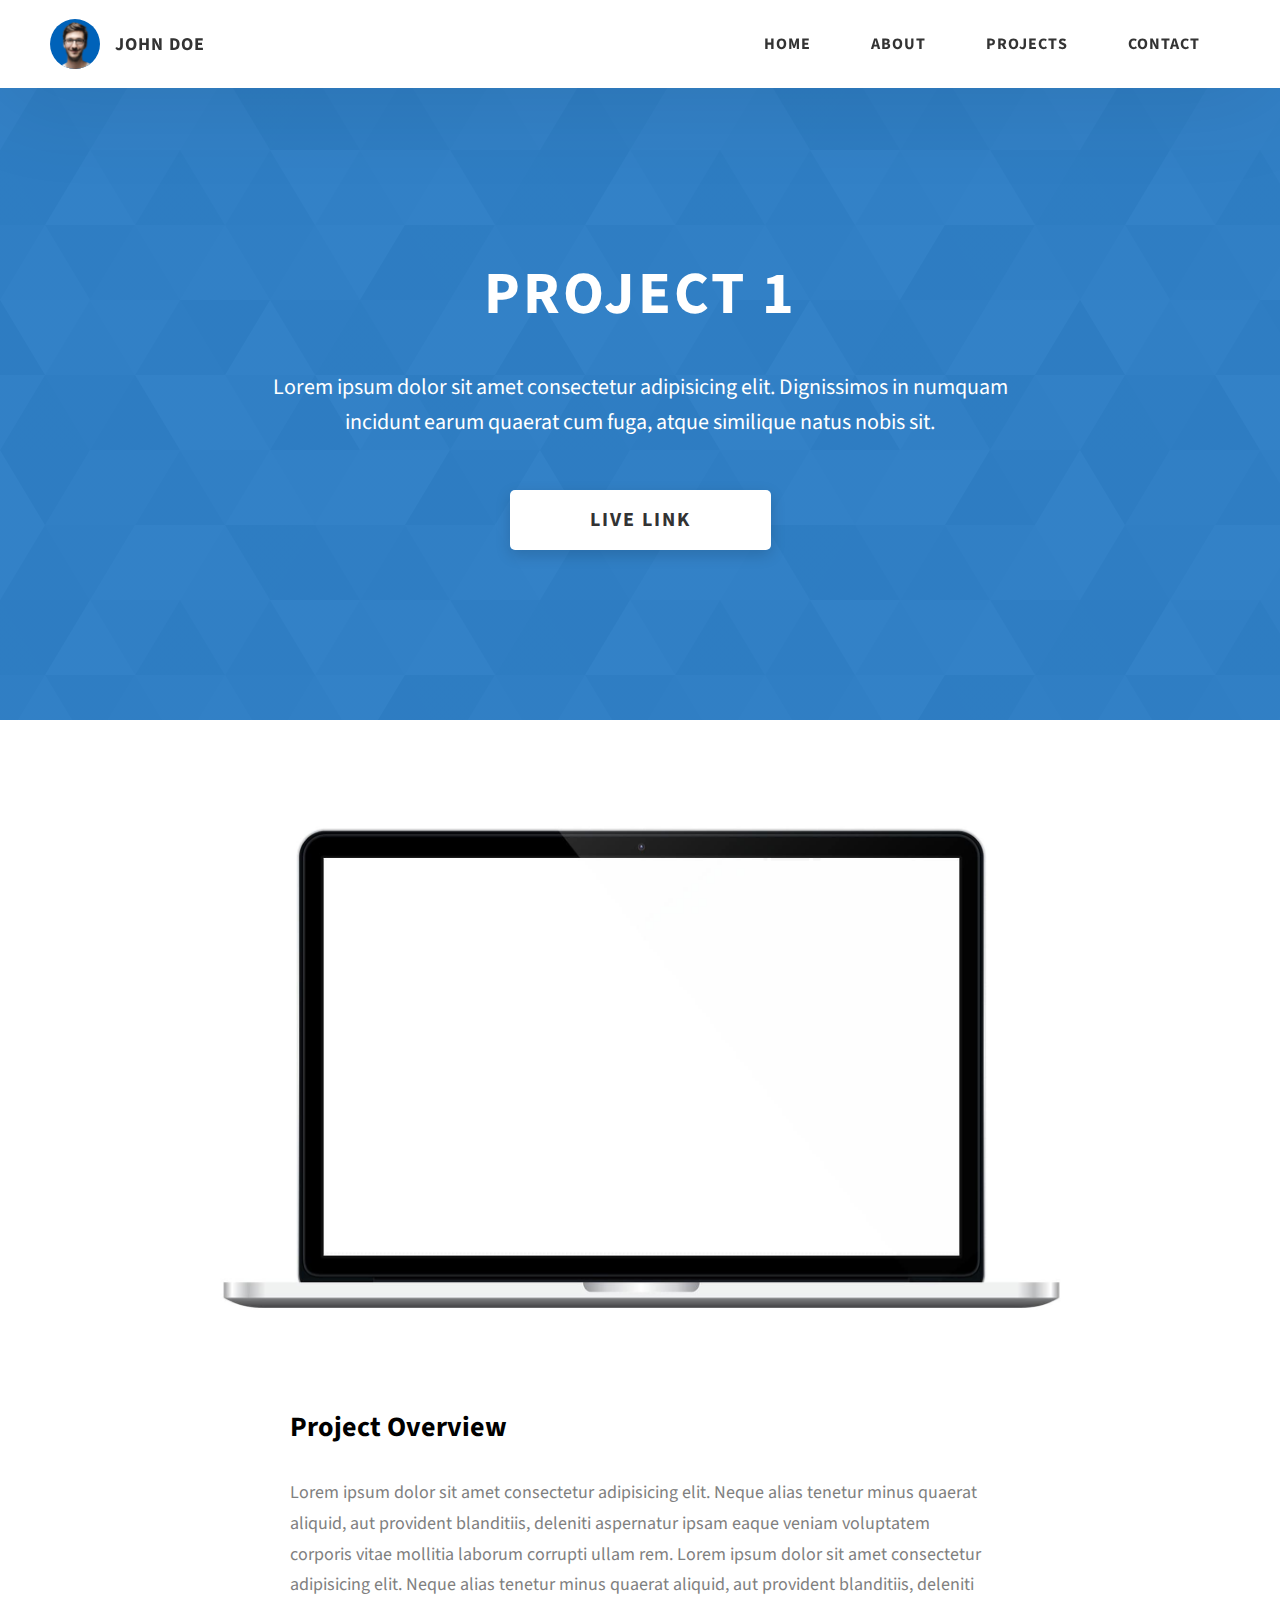
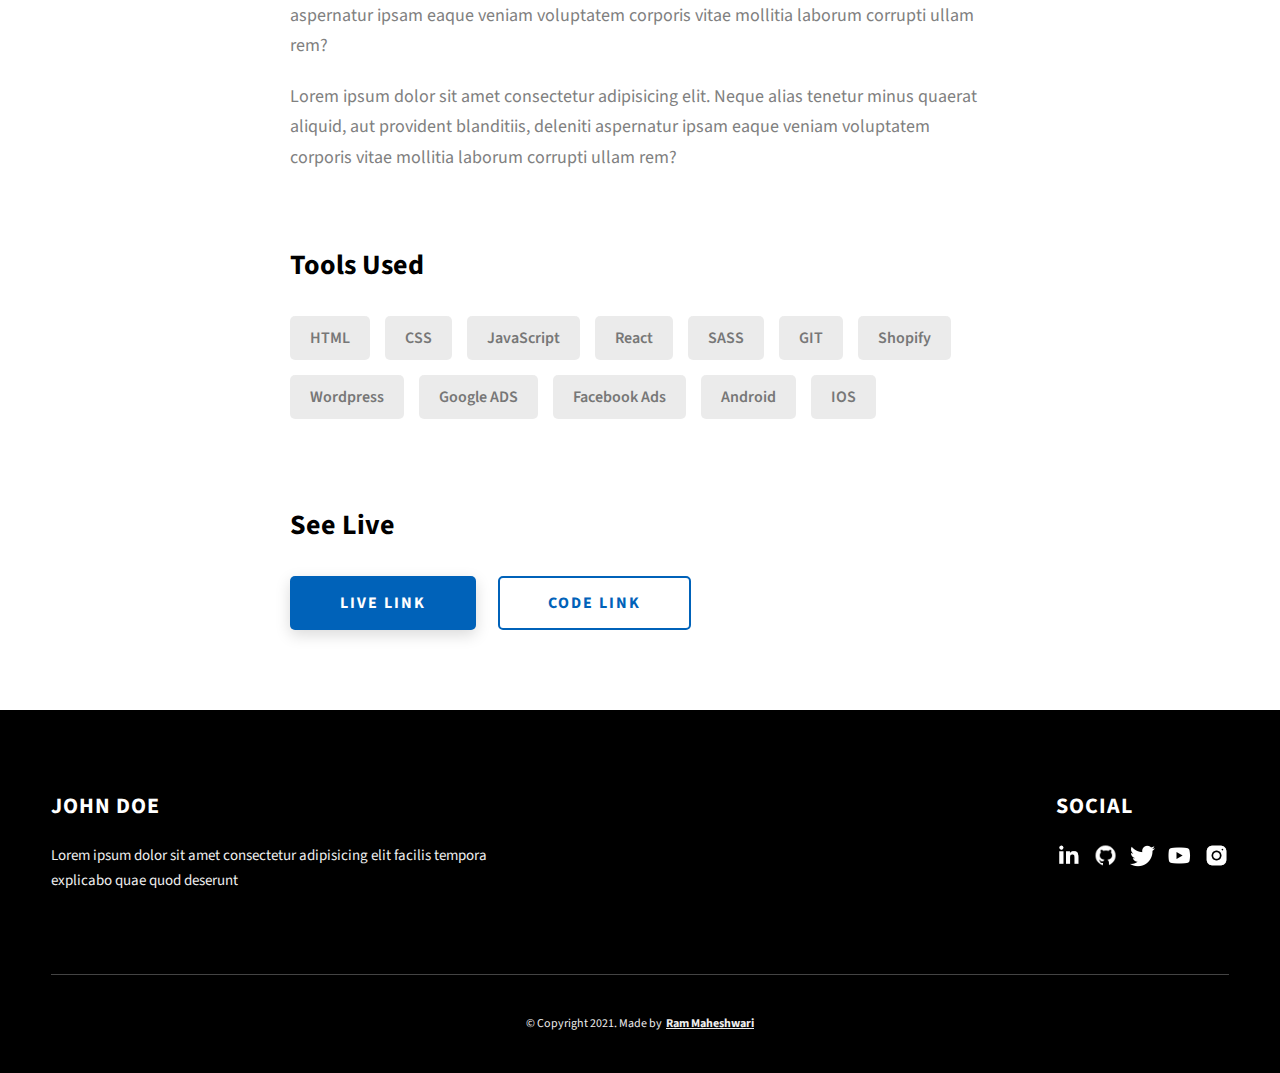
==== project-1.html @ 20dfd4c6 "initial" ====
<!DOCTYPE html>
<html lang="en">
  <head>
    <meta charset="UTF-8" />
    <meta name="viewport" content="width=device-width, initial-scale=1.0" />
    <meta http-equiv="X-UA-Compatible" content="ie=edge" />
    <title>Case Study of Project 1</title>
    <meta name="description" content="Case study page of Project" />

    <link rel="stylesheet" href="css/style.css" />

    <link rel="preconnect" href="https://fonts.googleapis.com" />
    <link rel="preconnect" href="https://fonts.gstatic.com" crossorigin />
    <link
      href="https://fonts.googleapis.com/css2?family=Source+Sans+Pro:wght@400;600;700;900&display=swap"
      rel="stylesheet"
    />
  </head>
  <body>
    <header class="header">
      <div class="header__content">
        <div class="header__logo-container">
          <div class="header__logo-img-cont">
            <img
              src="./assets/png/john-doe.png"
              alt="Ram Maheshwari Logo Image"
              class="header__logo-img"
            />
          </div>
          <span class="header__logo-sub">John Doe</span>
        </div>
        <div class="header__main">
          <ul class="header__links">
            <li class="header__link-wrapper">
              <a href="./index.html" class="header__link"> Home </a>
            </li>
            <li class="header__link-wrapper">
              <a href="./index.html#about" class="header__link">About </a>
            </li>
            <li class="header__link-wrapper">
              <a href="./index.html#projects" class="header__link">
                Projects
              </a>
            </li>
            <li class="header__link-wrapper">
              <a href="./index.html#contact" class="header__link"> Contact </a>
            </li>
          </ul>
          <div class="header__main-ham-menu-cont">
            <img
              src="./assets/svg/ham-menu.svg"
              alt="hamburger menu"
              class="header__main-ham-menu"
            />
            <img
              src="./assets/svg/ham-menu-close.svg"
              alt="hamburger menu close"
              class="header__main-ham-menu-close d-none"
            />
          </div>
        </div>
      </div>
      <div class="header__sm-menu">
        <div class="header__sm-menu-content">
          <ul class="header__sm-menu-links">
            <li class="header__sm-menu-link">
              <a href="./index.html"> Home </a>
            </li>

            <li class="header__sm-menu-link">
              <a href="./index.html#about"> About </a>
            </li>

            <li class="header__sm-menu-link">
              <a href="./index.html#projects"> Projects </a>
            </li>

            <li class="header__sm-menu-link">
              <a href="./index.html#contact"> Contact </a>
            </li>
          </ul>
        </div>
      </div>
    </header>
    <section class="project-cs-hero">
      <div class="project-cs-hero__content">
        <h1 class="heading-primary">Project 1</h1>
        <div class="project-cs-hero__info">
          <p class="text-primary">
            Lorem ipsum dolor sit amet consectetur adipisicing elit. Dignissimos
            in numquam incidunt earum quaerat cum fuga, atque similique natus
            nobis sit.
          </p>
        </div>
        <div class="project-cs-hero__cta">
          <a href="#" class="btn btn--bg" target="_blank">Live Link</a>
        </div>
      </div>
    </section>
    <section class="project-details">
      <div class="main-container">
        <div class="project-details__content">
          <div class="project-details__showcase-img-cont">
            <img
              src="./assets/jpeg/project-mockup-example.jpeg"
              alt="Project Image"
              class="project-details__showcase-img"
            />
          </div>
          <div class="project-details__content-main">
            <div class="project-details__desc">
              <h3 class="project-details__content-title">Project Overview</h3>
              <p class="project-details__desc-para">
                Lorem ipsum dolor sit amet consectetur adipisicing elit. Neque
                alias tenetur minus quaerat aliquid, aut provident blanditiis,
                deleniti aspernatur ipsam eaque veniam voluptatem corporis vitae
                mollitia laborum corrupti ullam rem. Lorem ipsum dolor sit amet
                consectetur adipisicing elit. Neque alias tenetur minus quaerat
                aliquid, aut provident blanditiis, deleniti aspernatur ipsam
                eaque veniam voluptatem corporis vitae mollitia laborum corrupti
                ullam rem?
              </p>
              <p class="project-details__desc-para">
                Lorem ipsum dolor sit amet consectetur adipisicing elit. Neque
                alias tenetur minus quaerat aliquid, aut provident blanditiis,
                deleniti aspernatur ipsam eaque veniam voluptatem corporis vitae
                mollitia laborum corrupti ullam rem?
              </p>
            </div>
            <div class="project-details__tools-used">
              <h3 class="project-details__content-title">Tools Used</h3>
              <div class="skills">
                <div class="skills__skill">HTML</div>
                <div class="skills__skill">CSS</div>
                <div class="skills__skill">JavaScript</div>
                <div class="skills__skill">React</div>
                <div class="skills__skill">SASS</div>
                <div class="skills__skill">GIT</div>
                <div class="skills__skill">Shopify</div>
                <div class="skills__skill">Wordpress</div>
                <div class="skills__skill">Google ADS</div>
                <div class="skills__skill">Facebook Ads</div>
                <div class="skills__skill">Android</div>
                <div class="skills__skill">IOS</div>
              </div>
            </div>
            <div class="project-details__links">
              <h3 class="project-details__content-title">See Live</h3>
              <a
                href="#"
                class="btn btn--med btn--theme project-details__links-btn"
                target="_blank"
                >Live Link</a
              >
              <a
                href="#"
                class="btn btn--med btn--theme-inv project-details__links-btn"
                target="_blank"
                >Code Link</a
              >
            </div>
          </div>
        </div>
      </div>
    </section>
    <footer class="main-footer">
      <div class="main-container">
        <div class="main-footer__upper">
          <div class="main-footer__row main-footer__row-1">
            <h2 class="heading heading-sm main-footer__heading-sm">
              <span>Social</span>
            </h2>
            <div class="main-footer__social-cont">
              <a target="_blank" rel="noreferrer" href="#">
                <img
                  class="main-footer__icon"
                  src="./assets/png/linkedin-ico.png"
                  alt="icon"
                />
              </a>
              <a target="_blank" rel="noreferrer" href="#">
                <img
                  class="main-footer__icon"
                  src="./assets/png/github-ico.png"
                  alt="icon"
                />
              </a>
              <a target="_blank" rel="noreferrer" href="#">
                <img
                  class="main-footer__icon"
                  src="./assets/png/twitter-ico.png"
                  alt="icon"
                />
              </a>
              <a target="_blank" rel="noreferrer" href="#">
                <img
                  class="main-footer__icon"
                  src="./assets/png/yt-ico.png"
                  alt="icon"
                />
              </a>
              <a target="_blank" rel="noreferrer" href="#">
                <img
                  class="main-footer__icon main-footer__icon--mr-none"
                  src="./assets/png/insta-ico.png"
                  alt="icon"
                />
              </a>
            </div>
          </div>
          <div class="main-footer__row main-footer__row-2">
            <h4 class="heading heading-sm text-lt">John Doe</h4>
            <p class="main-footer__short-desc">
              Lorem ipsum dolor sit amet consectetur adipisicing elit facilis
              tempora explicabo quae quod deserunt
            </p>
          </div>
        </div>

        <div class="main-footer__lower">
          &copy; Copyright 2021. Made by
          <a rel="noreferrer" target="_blank" href="https://rammaheshwari.com"
            >Ram Maheshwari</a
          >
        </div>
      </div>
    </footer>
    <script src="./index.js"></script>
  </body>
</html>
---- css/style.css ----
/*
0 - 600px:      Phone
600 - 900px:    Tablet portrait
900 - 1200px:   Tablet landscape
[1200 - 1800] is where our normal styles apply
1800px + :      Big desktop
$breakpoint arguement choices:
- phone
- tab-port
- tab-land
- big-desktop

Inside media queries 1em is always 16px i.e 1em = 16px at every screen size only inside media queries
*/
*,
*::after,
*::before {
  margin: 0;
  padding: 0;
  box-sizing: inherit;
  font-family: inherit; }

html {
  font-size: 62.5%;
  scroll-behavior: smooth; }
  @media only screen and (max-width: 75em) {
    html {
      font-size: 59%; } }
  @media only screen and (max-width: 56.25em) {
    html {
      font-size: 56%; } }
  @media only screen and (min-width: 112.5em) {
    html {
      font-size: 65%; } }

body {
  box-sizing: border-box;
  position: relative;
  line-height: 1.5;
  font-family: sans-serif;
  overflow-x: hidden;
  overflow-y: scroll;
  font-family: 'Source Sans Pro', sans-serif; }

a {
  text-decoration: none;
  color: inherit; }

li {
  list-style: none; }

input:focus,
button:focus,
a:focus,
textarea:focus {
  outline: none; }

button {
  border: none;
  cursor: pointer; }

textarea {
  resize: none; }

.heading-primary {
  font-size: 6rem;
  text-transform: uppercase;
  letter-spacing: 3px;
  text-align: center; }
  @media only screen and (max-width: 37.5em) {
    .heading-primary {
      font-size: 4.5rem; } }

.heading-sec__mb-bg {
  margin-bottom: 11rem; }
  @media only screen and (max-width: 56.25em) {
    .heading-sec__mb-bg {
      margin-bottom: 8rem; } }

.heading-sec__mb-med {
  margin-bottom: 9rem; }
  @media only screen and (max-width: 56.25em) {
    .heading-sec__mb-med {
      margin-bottom: 8rem; } }

.heading-sec__main {
  display: block;
  font-size: 4rem;
  text-transform: uppercase;
  letter-spacing: 1px;
  letter-spacing: 3px;
  text-align: center;
  margin-bottom: 3.5rem;
  position: relative; }
  .heading-sec__main--lt {
    color: #fff; }
    .heading-sec__main--lt::after {
      content: '';
      background: #fff !important; }
  .heading-sec__main::after {
    content: '';
    position: absolute;
    top: calc(100% + 1.5rem);
    height: 5px;
    width: 3rem;
    background: #0062b9;
    left: 50%;
    transform: translateX(-50%);
    border-radius: 5px; }
    @media only screen and (max-width: 37.5em) {
      .heading-sec__main::after {
        top: calc(100% + 1.2rem); } }

.heading-sec__sub {
  display: block;
  text-align: center;
  color: #777;
  font-size: 2rem;
  font-weight: 500;
  max-width: 80rem;
  margin: auto;
  line-height: 1.6; }
  @media only screen and (max-width: 37.5em) {
    .heading-sec__sub {
      font-size: 1.8rem; } }
  .heading-sec__sub--lt {
    color: #eee; }

.heading-sm {
  font-size: 2.2rem;
  text-transform: uppercase;
  letter-spacing: 1px; }

.main-container {
  max-width: 120rem;
  margin: auto;
  width: 92%; }

.btn {
  background: #fff;
  color: #333;
  text-transform: uppercase;
  letter-spacing: 2px;
  display: inline-block;
  font-weight: 700;
  border-radius: 5px;
  box-shadow: 0 5px 15px 0 rgba(0, 0, 0, 0.15);
  transition: transform .3s; }
  .btn:hover {
    transform: translateY(-3px); }
  .btn--bg {
    padding: 1.5rem 8rem;
    font-size: 2rem; }
  .btn--med {
    padding: 1.5rem 5rem;
    font-size: 1.6rem; }
  .btn--theme {
    background: #0062b9;
    color: #fff; }
  .btn--theme-inv {
    color: #0062b9;
    background: #fff;
    border: 2px solid #0062b9;
    box-shadow: none;
    padding: calc(1.5rem - 2px) calc(5rem - 2px); }

.sec-pad {
  padding: 12rem 0; }
  @media only screen and (max-width: 56.25em) {
    .sec-pad {
      padding: 8rem 0; } }

.text-primary {
  color: #fff;
  font-size: 2.2rem;
  text-align: center;
  width: 100%;
  line-height: 1.6; }
  @media only screen and (max-width: 37.5em) {
    .text-primary {
      font-size: 2rem; } }

.d-none {
  display: none; }

.home-hero {
  color: #fff;
  background: linear-gradient(to right, rgba(0, 98, 185, 0.8), rgba(0, 98, 185, 0.8)), url(../../assets/svg/common-bg.svg);
  background-position: center;
  height: 100vh;
  min-height: 80rem;
  max-height: 120rem;
  position: relative; }
  @media only screen and (max-width: 37.5em) {
    .home-hero {
      height: unset;
      min-height: unset; } }
  .home-hero__socials {
    position: absolute;
    top: 50%;
    border: 2px solid #eee;
    border-left: 2px solid #eee;
    transform: translateY(-50%); }
    @media only screen and (max-width: 56.25em) {
      .home-hero__socials {
        display: none; } }
  .home-hero__mouse-scroll-cont {
    position: absolute;
    bottom: 3%;
    left: 50%;
    transform: translateX(-50%); }
    @media only screen and (max-width: 37.5em) {
      .home-hero__mouse-scroll-cont {
        display: none; } }
  .home-hero__social {
    width: 5rem; }
  .home-hero__social-icon-link {
    width: 100%;
    display: block;
    padding: 1.2rem;
    border-bottom: 2px solid #eee;
    transition: background .3s; }
    .home-hero__social-icon-link:hover {
      background: rgba(255, 255, 255, 0.1); }
    .home-hero__social-icon-link--bd-none {
      border-bottom: 0; }
  .home-hero__social-icon {
    width: 100%; }
  .home-hero__content {
    position: absolute;
    top: 50%;
    left: 50%;
    transform: translate(-50%, -50%);
    max-width: 90rem;
    width: 92%; }
    @media only screen and (max-width: 37.5em) {
      .home-hero__content {
        padding: 19rem 0 13rem 0;
        margin: auto;
        position: static;
        transform: translate(0, 0); } }
  .home-hero__info {
    margin: 3rem auto 0 auto;
    max-width: 80rem; }
  .home-hero__cta {
    margin-top: 5rem;
    text-align: center; }

.about {
  background: #fafafa; }
  .about__content {
    display: grid;
    grid-template-columns: 1fr 1fr;
    grid-gap: 10rem; }
    @media only screen and (max-width: 56.25em) {
      .about__content {
        grid-template-columns: 1fr;
        grid-gap: 8rem; } }
    .about__content-title {
      font-weight: 700;
      font-size: 2.8rem;
      margin-bottom: 3rem; }
      @media only screen and (max-width: 37.5em) {
        .about__content-title {
          font-size: 2.4rem; } }
    .about__content-details-para {
      font-size: 1.8rem;
      color: grey;
      max-width: 60rem;
      line-height: 1.7;
      margin-bottom: 1rem; }
      .about__content-details-para--hl {
        font-weight: 700;
        margin: 0 3px; }
      .about__content-details-para:last-child {
        margin-bottom: 4rem; }

.projects__row {
  display: grid;
  grid-template-columns: 1.5fr 1fr;
  grid-gap: 5rem;
  margin-bottom: 11rem; }
  @media only screen and (max-width: 56.25em) {
    .projects__row {
      grid-template-columns: 1fr;
      grid-gap: 2rem;
      margin-bottom: 8rem; } }
  @media only screen and (max-width: 56.25em) {
    .projects__row {
      text-align: center; } }
  .projects__row:last-child {
    margin-bottom: 0; }
  .projects__row-img-cont {
    overflow: hidden; }
  .projects__row-img {
    width: 100%;
    display: block;
    object-fit: cover; }
  .projects__row-content {
    padding: 2rem 0;
    display: flex;
    justify-content: center;
    flex-direction: column;
    align-items: flex-start; }
    @media only screen and (max-width: 56.25em) {
      .projects__row-content {
        align-items: center; } }
    .projects__row-content-title {
      font-weight: 700;
      font-size: 2.8rem;
      margin-bottom: 2rem; }
      @media only screen and (max-width: 37.5em) {
        .projects__row-content-title {
          font-size: 2.4rem; } }
    .projects__row-content-desc {
      font-size: 1.8rem;
      color: grey;
      max-width: 60rem;
      line-height: 1.7;
      margin-bottom: 3rem; }
      @media only screen and (max-width: 37.5em) {
        .projects__row-content-desc {
          font-size: 1.7rem; } }

.contact {
  background: linear-gradient(to right, rgba(0, 98, 185, 0.8), rgba(0, 98, 185, 0.8)), url(../../assets/svg/common-bg.svg);
  background-size: cover;
  background-position: center; }
  .contact__form-container {
    box-shadow: 0 0 10px rgba(0, 0, 0, 0.1);
    background: white;
    padding: 4rem;
    margin-top: 6rem;
    max-width: 80rem;
    text-align: right;
    width: 95%;
    border-radius: 5px;
    margin: 5rem auto 0 auto; }
    @media only screen and (max-width: 37.5em) {
      .contact__form-container {
        padding: 3rem; } }
  .contact__form-field {
    margin-bottom: 4rem; }
    @media only screen and (max-width: 37.5em) {
      .contact__form-field {
        margin-bottom: 3rem; } }
  .contact__form-label {
    color: #666;
    font-size: 1.4rem;
    letter-spacing: 1px;
    font-weight: 700;
    margin-bottom: 1rem;
    display: block;
    text-align: left; }
  .contact__form-input {
    color: #333;
    padding: 2rem;
    width: 100%;
    border: 1px solid #ebebeb;
    font-size: 1.6rem;
    letter-spacing: 0px;
    background: #f0f0f0;
    border-radius: 5px;
    font-weight: 600;
    /* Code for Modern Browsers */
    /* Code for WebKit, Blink, Edge */
    /* Code for Internet Explorer 10-11 */
    /* Code for Microsoft Edge */
    /* Code for Mozilla Firefox 4 to 18 */
    /* Code for Mozilla Firefox 19+ */ }
    .contact__form-input::placeholder {
      color: #999;
      font-weight: 600;
      font-size: 1.6rem; }
    .contact__form-input::-webkit-input-placeholder {
      color: #999;
      font-weight: 600;
      font-size: 1.6rem; }
    .contact__form-input:-ms-input-placeholder {
      color: #999;
      font-weight: 600;
      font-size: 1.6rem; }
    .contact__form-input::-ms-input-placeholder {
      color: #999;
      font-weight: 600;
      font-size: 1.6rem; }
    .contact__form-input:-moz-placeholder {
      opacity: 1;
      color: #999;
      font-weight: 600;
      font-size: 1.6rem; }
    .contact__form-input::-moz-placeholder {
      opacity: 1;
      color: #999;
      font-weight: 600;
      font-size: 1.6rem; }
  .contact__btn {
    width: 30%;
    padding: 2rem 4rem;
    font-size: 1.6rem; }
    @media only screen and (max-width: 37.5em) {
      .contact__btn {
        width: 100%; } }

.project-cs-hero {
  color: #fff;
  background: linear-gradient(to right, rgba(0, 98, 185, 0.8), rgba(0, 98, 185, 0.8)), url(../../assets/svg/common-bg.svg);
  background-size: cover;
  background-position: center;
  position: relative; }
  @media only screen and (max-width: 37.5em) {
    .project-cs-hero {
      height: unset;
      min-height: unset; } }
  .project-cs-hero__content {
    padding: 25rem 0 17rem 0;
    max-width: 90rem;
    width: 92%;
    margin: auto; }
    @media only screen and (max-width: 37.5em) {
      .project-cs-hero__content {
        padding: 19rem 0 13rem 0;
        margin: auto;
        position: static;
        transform: translate(0, 0); } }
  .project-cs-hero__info {
    margin: 3rem auto 0 auto;
    max-width: 80rem; }
  .project-cs-hero__cta {
    margin-top: 5rem;
    text-align: center; }

.project-details__content {
  padding: 8rem 0;
  max-width: 90rem;
  margin: auto; }
  .project-details__content-title {
    font-weight: 700;
    font-size: 2.8rem;
    margin-bottom: 3rem; }
    @media only screen and (max-width: 37.5em) {
      .project-details__content-title {
        font-size: 2.4rem; } }

.project-details__showcase-img-cont {
  width: 100%;
  margin-bottom: 6rem; }

.project-details__showcase-img {
  width: 100%; }

.project-details__content-main {
  width: 100%;
  max-width: 70rem;
  margin: auto; }

.project-details__desc {
  margin: 0 0 7rem 0; }
  .project-details__desc-para {
    font-size: 1.8rem;
    line-height: 1.7;
    color: grey;
    margin-bottom: 2rem; }

.project-details__tools-used {
  margin: 0 0 7rem 0; }
  .project-details__tools-used-list {
    display: flex;
    flex-wrap: wrap; }
  .project-details__tools-used-item {
    padding: 1rem 2rem;
    margin-bottom: 1.5rem;
    margin-right: 1.5rem;
    font-size: 1.6rem;
    background: rgba(153, 153, 153, 0.2);
    border-radius: 5px;
    font-weight: 600;
    color: #777; }

.project-details__links {
  margin: 0 0; }
  .project-details__links-btn {
    margin-right: 2rem; }
    @media only screen and (max-width: 37.5em) {
      .project-details__links-btn {
        margin-right: 0;
        width: 70%;
        margin-bottom: 2rem;
        text-align: center; } }
    .project-details__links-btn:last-child {
      margin: 0; }
      @media only screen and (max-width: 37.5em) {
        .project-details__links-btn:last-child {
          margin: 0; } }

.header {
  position: fixed;
  width: 100%;
  z-index: 1000;
  background: #000;
  background: #fff;
  box-shadow: 0 10px 100px rgba(0, 0, 0, 0.1); }
  .header__content {
    display: flex;
    align-items: center;
    justify-content: space-between;
    padding: 1rem 5rem; }
    @media only screen and (max-width: 56.25em) {
      .header__content {
        padding: 0 2rem; } }
  .header__logo-container {
    display: flex;
    align-items: center;
    cursor: pointer;
    color: #333;
    transition: color .3s; }
    .header__logo-container:hover {
      color: #0062b9; }
  .header__logo-img-cont {
    width: 5rem;
    height: 5rem;
    border-radius: 50px;
    overflow: hidden;
    margin-right: 1.5rem;
    background: #0062b9; }
    @media only screen and (max-width: 56.25em) {
      .header__logo-img-cont {
        width: 4.5rem;
        height: 4.5rem;
        margin-right: 1.2rem; } }
  .header__logo-img {
    width: 100%;
    height: 100%;
    object-fit: cover;
    object-position: center;
    display: block; }
  .header__logo-sub {
    font-size: 1.8rem;
    text-transform: uppercase;
    font-weight: 700;
    letter-spacing: 1px; }
  .header__links {
    display: flex; }
    @media only screen and (max-width: 37.5em) {
      .header__links {
        display: none; } }
  .header__link {
    padding: 2.2rem 3rem;
    display: inline-block;
    font-size: 1.6rem;
    color: #333;
    text-transform: uppercase;
    letter-spacing: 1px;
    font-weight: 700;
    transition: color .3s; }
    .header__link:hover {
      color: #0062b9; }
    @media only screen and (max-width: 56.25em) {
      .header__link {
        padding: 3rem 1.8rem;
        font-size: 1.5rem; } }
  .header__main-ham-menu-cont {
    display: none;
    width: 3rem;
    padding: 2.2rem 0; }
    @media only screen and (max-width: 37.5em) {
      .header__main-ham-menu-cont {
        display: block; } }
  .header__main-ham-menu {
    width: 100%; }
  .header__main-ham-menu-close {
    width: 100%; }
  .header__sm-menu {
    background: #fff;
    position: absolute;
    width: 100%;
    top: 100%;
    visibility: hidden;
    opacity: 0;
    transition: all .3s;
    box-shadow: 0px 5px 5px 0px rgba(0, 0, 0, 0.1);
    -webkit-box-shadow: 0px 5px 5px 0px rgba(0, 0, 0, 0.1);
    -moz-box-shadow: 0px 5px 5px 0px rgba(0, 0, 0, 0.1); }
    .header__sm-menu--active {
      visibility: hidden;
      opacity: 0; }
      @media only screen and (max-width: 37.5em) {
        .header__sm-menu--active {
          visibility: visible;
          opacity: 1; } }
  .header__sm-menu-link a {
    display: block;
    text-decoration: none;
    padding: 2.5rem 3rem;
    font-size: 1.6rem;
    color: #333;
    text-align: right;
    border-bottom: 1px solid #eee;
    font-weight: 700;
    text-transform: uppercase;
    letter-spacing: 2px;
    transition: color .3s; }
    .header__sm-menu-link a:hover {
      color: #0062b9; }
  .header__sm-menu-link:first-child a {
    border-top: 1px solid #eee; }
  .header__sm-menu-link-last {
    border-bottom: 0; }

.main-footer {
  background: #000;
  color: #fff; }
  .main-footer__upper {
    display: flex;
    justify-content: space-between;
    padding: 8rem 0; }
    @media only screen and (max-width: 56.25em) {
      .main-footer__upper {
        padding: 6rem 0; } }
    @media only screen and (max-width: 37.5em) {
      .main-footer__upper {
        display: block; } }
  .main-footer__row-1 {
    order: 2; }
    @media only screen and (max-width: 56.25em) {
      .main-footer__row-1 {
        margin-bottom: 5rem; } }
  .main-footer__row-2 {
    width: 40%;
    order: 1;
    max-width: 50rem; }
    @media only screen and (max-width: 56.25em) {
      .main-footer__row-2 {
        width: 100%; } }
  .main-footer__short-desc {
    margin-top: 2rem;
    color: #eee;
    font-size: 1.5rem;
    line-height: 1.7; }
  .main-footer__social-cont {
    margin-top: 2rem; }
  .main-footer__icon {
    margin-right: 1rem;
    width: 2.5rem; }
    .main-footer__icon--mr-none {
      margin-right: 0; }
  .main-footer__lower {
    padding: 4rem 0;
    border-top: 1px solid #444;
    color: #eee;
    font-size: 1.2rem;
    text-align: left;
    text-align: center; }
    .main-footer__lower a {
      text-decoration: underline;
      font-weight: bold;
      margin-left: 2px; }
    @media only screen and (max-width: 56.25em) {
      .main-footer__lower {
        padding: 3.5rem 0; } }

.skills {
  display: flex;
  flex-wrap: wrap; }
  .skills__skill {
    padding: 1rem 2rem;
    margin-bottom: 1.5rem;
    margin-right: 1.5rem;
    font-size: 1.6rem;
    background: rgba(153, 153, 153, 0.2);
    border-radius: 5px;
    font-weight: 600;
    color: #777; }

.mouse {
  width: 25px;
  height: 40px;
  border: 2px solid #eee;
  border-radius: 60px;
  position: relative;
  overflow: hidden; }
  .mouse::before {
    content: '';
    width: 5px;
    height: 5px;
    position: absolute;
    top: 7px;
    left: 50%;
    transform: translateX(-50%);
    background-color: #eee;
    border-radius: 50%;
    opacity: 1;
    animation: wheel 1.3s infinite;
    -webkit-animation: wheel 1.3s infinite; }

@keyframes wheel {
  to {
    opacity: 0;
    top: 27px; } }

@-webkit-keyframes wheel {
  to {
    opacity: 0;
    top: 27px; } }
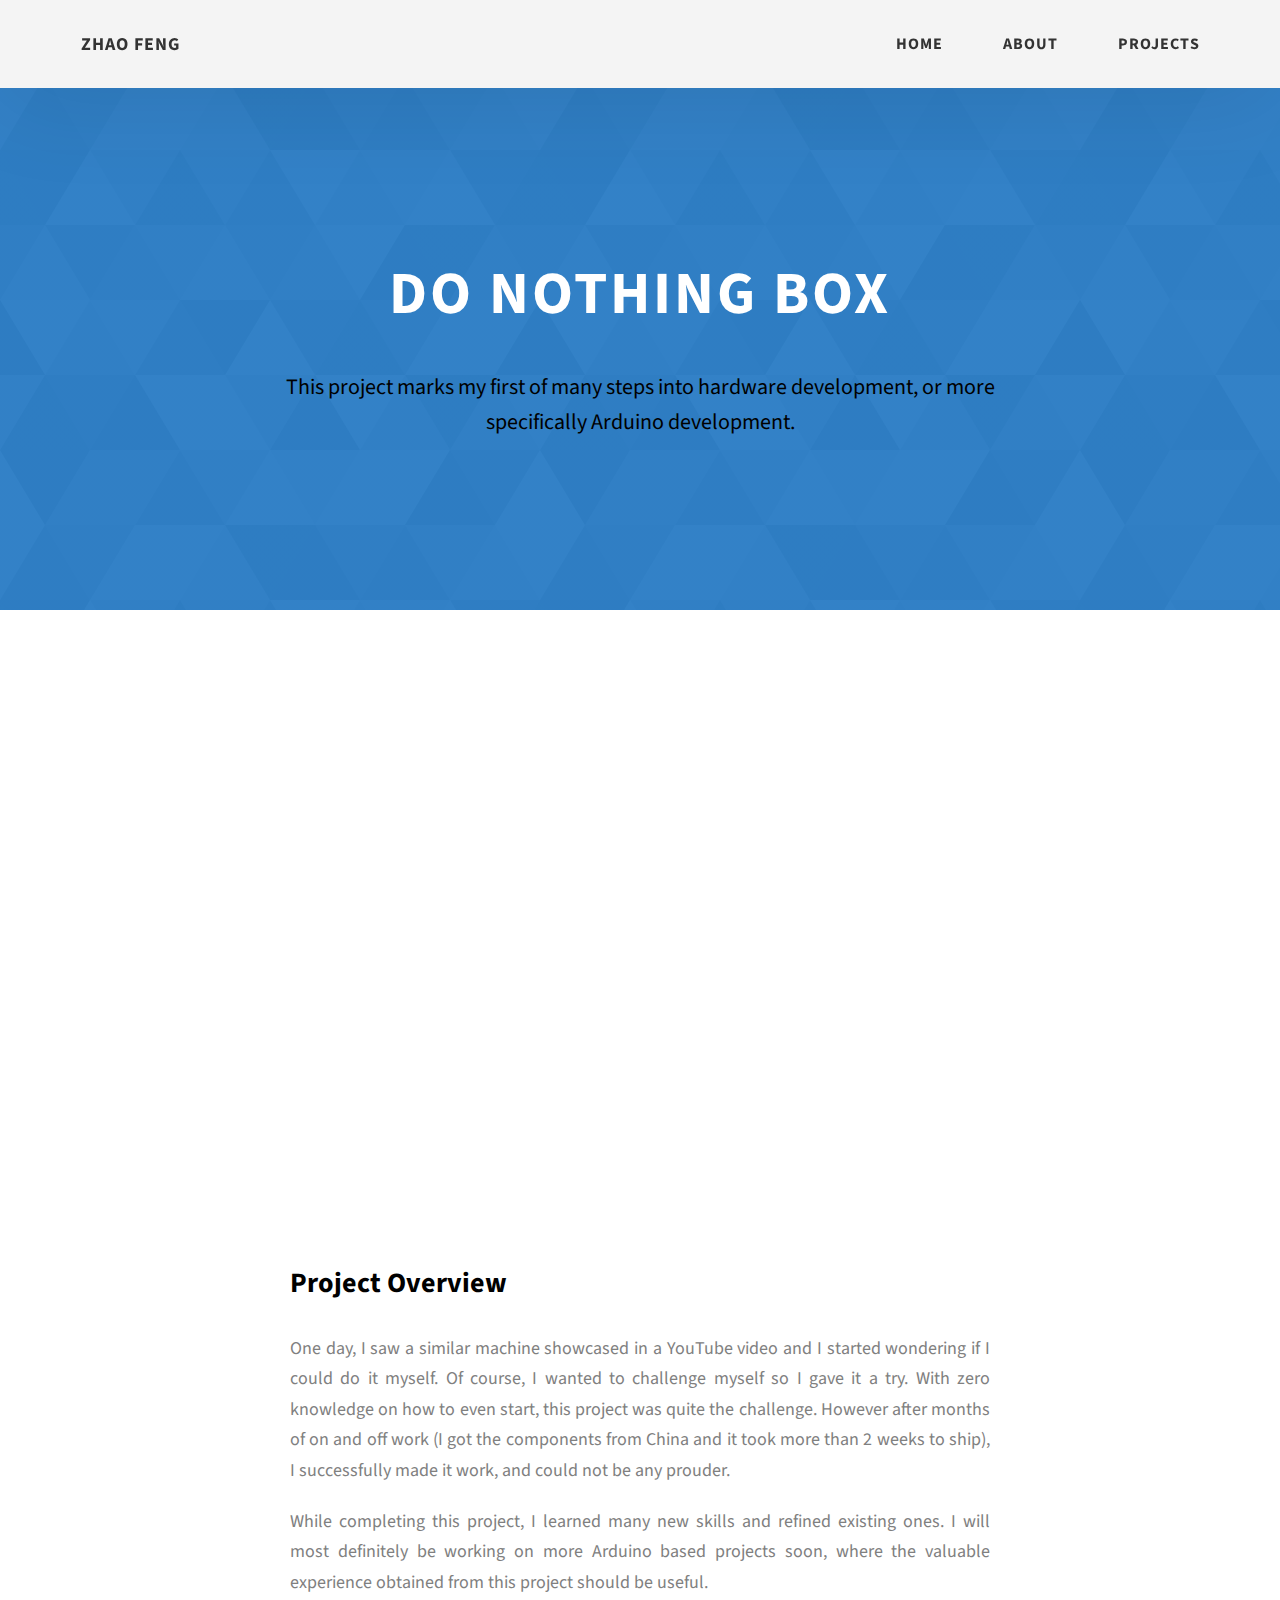
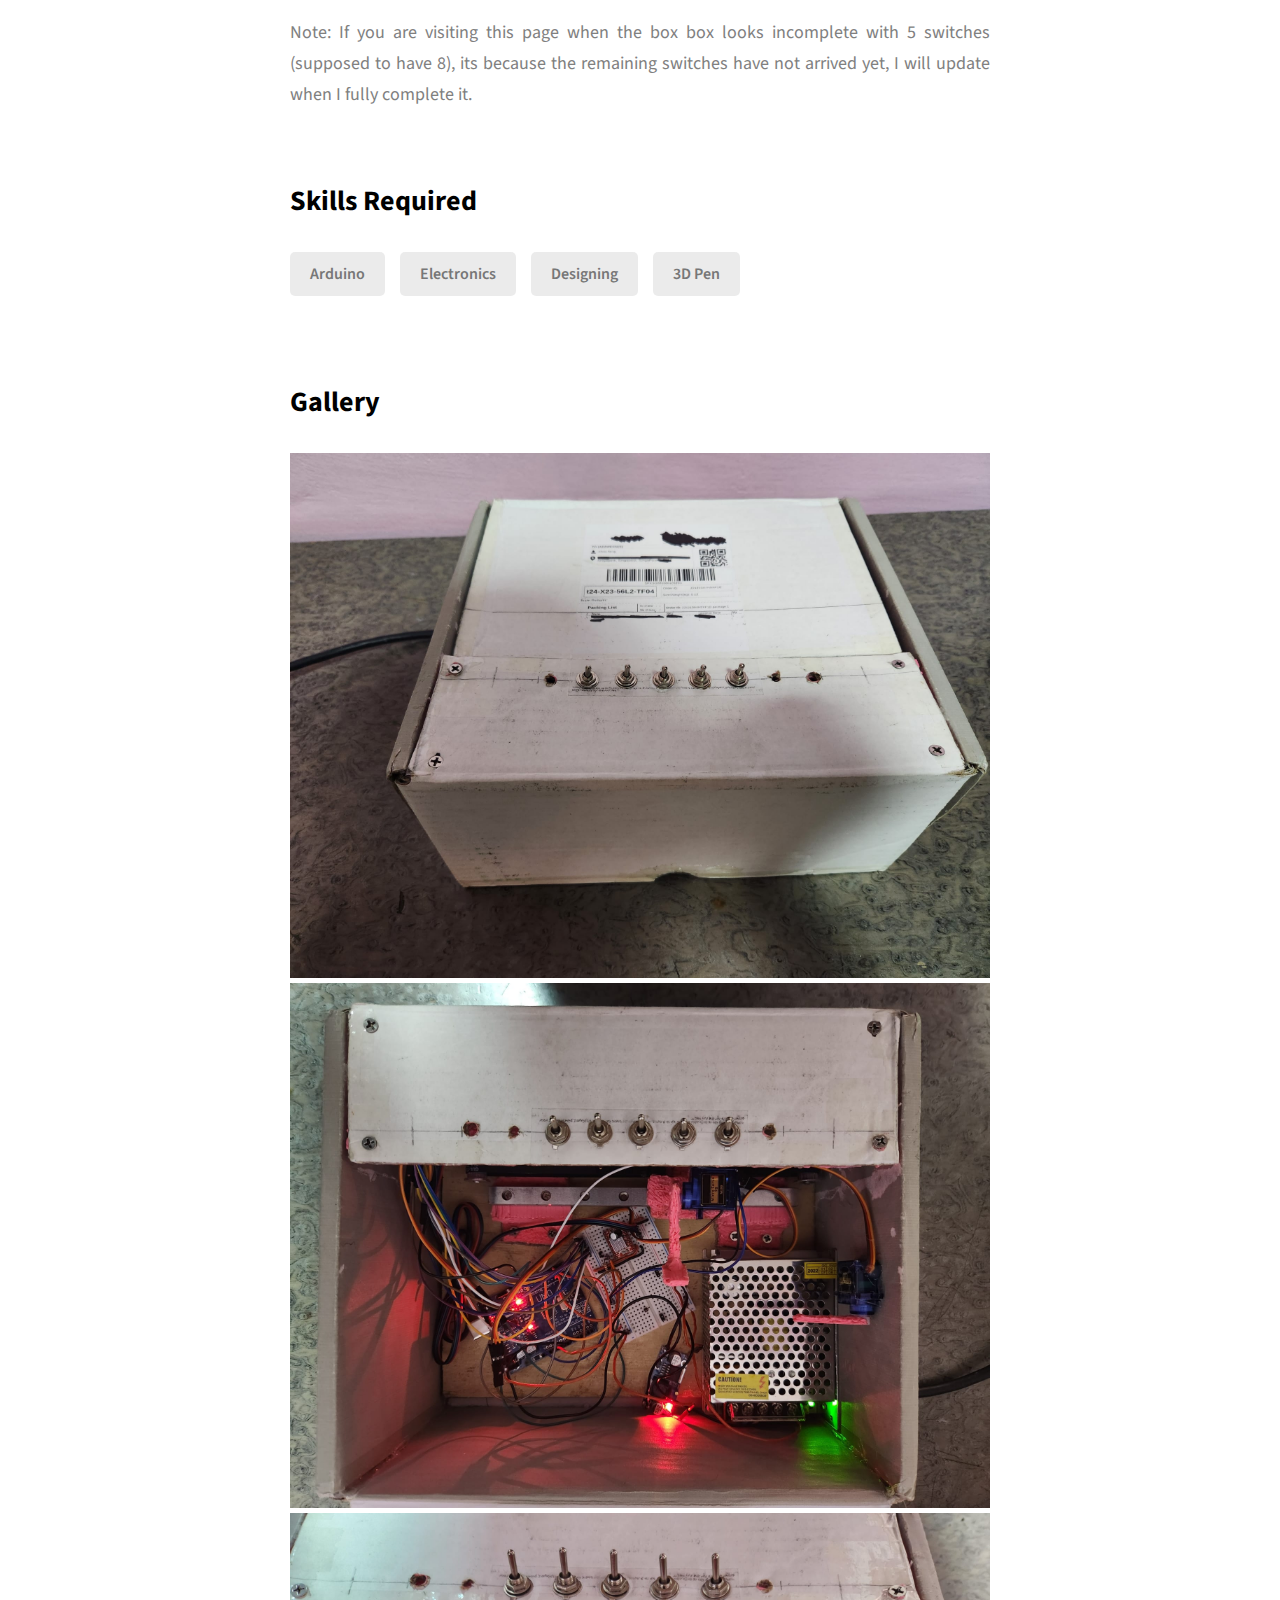
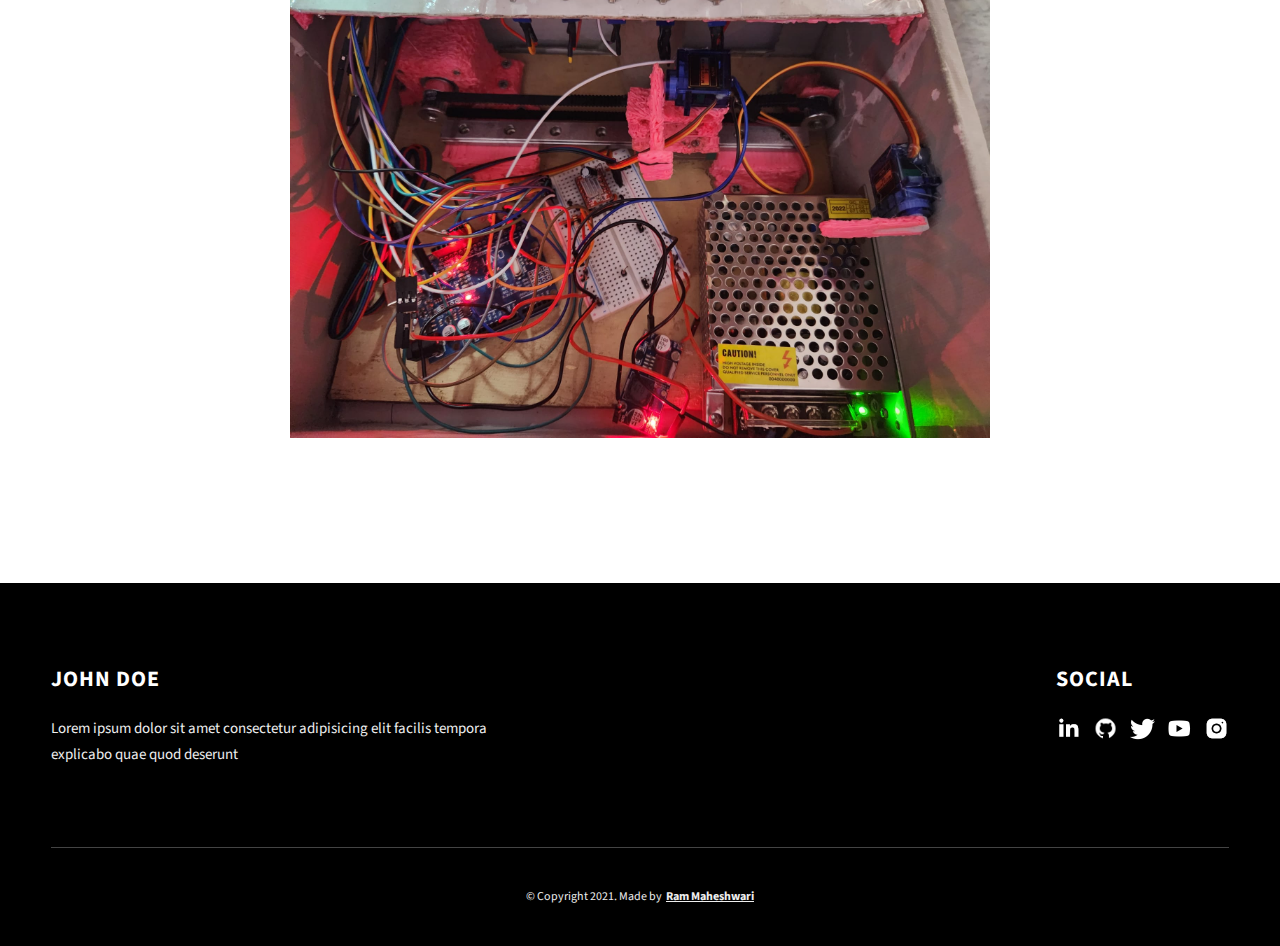
==== commit 4d2d48b5: "finished" ====
--- a/project-1.html
+++ b/project-1.html
@@ -4,7 +4,7 @@
     <meta charset="UTF-8" />
     <meta name="viewport" content="width=device-width, initial-scale=1.0" />
     <meta http-equiv="X-UA-Compatible" content="ie=edge" />
-    <title>Case Study of Project 1</title>
+    <title>Zhao Feng | Do Nothing Box</title>
     <meta name="description" content="Case study page of Project" />
 
     <link rel="stylesheet" href="css/style.css" />
@@ -20,14 +20,7 @@
     <header class="header">
       <div class="header__content">
         <div class="header__logo-container">
-          <div class="header__logo-img-cont">
-            <img
-              src="./assets/png/john-doe.png"
-              alt="Ram Maheshwari Logo Image"
-              class="header__logo-img"
-            />
-          </div>
-          <span class="header__logo-sub">John Doe</span>
+          <span class="header__logo-sub">Zhao Feng</span>
         </div>
         <div class="header__main">
           <ul class="header__links">
@@ -41,9 +34,6 @@
               <a href="./index.html#projects" class="header__link">
                 Projects
               </a>
-            </li>
-            <li class="header__link-wrapper">
-              <a href="./index.html#contact" class="header__link"> Contact </a>
             </li>
           </ul>
           <div class="header__main-ham-menu-cont">
@@ -74,26 +64,17 @@
             <li class="header__sm-menu-link">
               <a href="./index.html#projects"> Projects </a>
             </li>
-
-            <li class="header__sm-menu-link">
-              <a href="./index.html#contact"> Contact </a>
-            </li>
           </ul>
         </div>
       </div>
     </header>
     <section class="project-cs-hero">
       <div class="project-cs-hero__content">
-        <h1 class="heading-primary">Project 1</h1>
+        <h1 class="heading-primary">Do Nothing Box</h1>
         <div class="project-cs-hero__info">
           <p class="text-primary">
-            Lorem ipsum dolor sit amet consectetur adipisicing elit. Dignissimos
-            in numquam incidunt earum quaerat cum fuga, atque similique natus
-            nobis sit.
+           This project marks my first of many steps into hardware development, or more specifically Arduino development. 
           </p>
-        </div>
-        <div class="project-cs-hero__cta">
-          <a href="#" class="btn btn--bg" target="_blank">Live Link</a>
         </div>
       </div>
     </section>
@@ -101,63 +82,36 @@
       <div class="main-container">
         <div class="project-details__content">
           <div class="project-details__showcase-img-cont">
-            <img
-              src="./assets/jpeg/project-mockup-example.jpeg"
-              alt="Project Image"
-              class="project-details__showcase-img"
-            />
+            <iframe class="project-details__showcase-img" style="aspect-ratio: 16/9" src="https://www.youtube.com/embed/2ILRyafD3cc" title="YouTube video player" frameborder="0" allow="accelerometer; autoplay; clipboard-write; encrypted-media; gyroscope; picture-in-picture; web-share" allowfullscreen></iframe>
           </div>
           <div class="project-details__content-main">
             <div class="project-details__desc">
               <h3 class="project-details__content-title">Project Overview</h3>
               <p class="project-details__desc-para">
-                Lorem ipsum dolor sit amet consectetur adipisicing elit. Neque
-                alias tenetur minus quaerat aliquid, aut provident blanditiis,
-                deleniti aspernatur ipsam eaque veniam voluptatem corporis vitae
-                mollitia laborum corrupti ullam rem. Lorem ipsum dolor sit amet
-                consectetur adipisicing elit. Neque alias tenetur minus quaerat
-                aliquid, aut provident blanditiis, deleniti aspernatur ipsam
-                eaque veniam voluptatem corporis vitae mollitia laborum corrupti
-                ullam rem?
+                One day, I saw a similar machine showcased in a YouTube video and I started wondering if I could do it myself. Of course, I wanted to challenge myself so I gave it a try. With zero knowledge on how to even start, 
+                this project was quite the challenge. However after months of on and off work (I got the components from China and it took more than 2 weeks to ship), I successfully made it work, and could not be any prouder. 
               </p>
               <p class="project-details__desc-para">
-                Lorem ipsum dolor sit amet consectetur adipisicing elit. Neque
-                alias tenetur minus quaerat aliquid, aut provident blanditiis,
-                deleniti aspernatur ipsam eaque veniam voluptatem corporis vitae
-                mollitia laborum corrupti ullam rem?
+                While completing this project, I learned many new skills and refined existing ones. I will most definitely be working on more Arduino based projects soon, where the valuable experience obtained from this project should be useful. 
+              </p>              
+              <p class="project-details__desc-para">
+                Note: If you are visiting this page when the box box looks incomplete with 5 switches (supposed to have 8), its because the remaining switches have not arrived yet, I will update when I fully complete it. 
               </p>
             </div>
             <div class="project-details__tools-used">
-              <h3 class="project-details__content-title">Tools Used</h3>
+              <h3 class="project-details__content-title">Skills Required</h3>
               <div class="skills">
-                <div class="skills__skill">HTML</div>
-                <div class="skills__skill">CSS</div>
-                <div class="skills__skill">JavaScript</div>
-                <div class="skills__skill">React</div>
-                <div class="skills__skill">SASS</div>
-                <div class="skills__skill">GIT</div>
-                <div class="skills__skill">Shopify</div>
-                <div class="skills__skill">Wordpress</div>
-                <div class="skills__skill">Google ADS</div>
-                <div class="skills__skill">Facebook Ads</div>
-                <div class="skills__skill">Android</div>
-                <div class="skills__skill">IOS</div>
+                <div class="skills__skill">Arduino</div>
+                <div class="skills__skill">Electronics</div>
+                <div class="skills__skill">Designing</div>
+                <div class="skills__skill">3D Pen</div>
               </div>
             </div>
-            <div class="project-details__links">
-              <h3 class="project-details__content-title">See Live</h3>
-              <a
-                href="#"
-                class="btn btn--med btn--theme project-details__links-btn"
-                target="_blank"
-                >Live Link</a
-              >
-              <a
-                href="#"
-                class="btn btn--med btn--theme-inv project-details__links-btn"
-                target="_blank"
-                >Code Link</a
-              >
+            <div class="project-details__showcase-img-cont">
+              <h3 class="project-details__content-title">Gallery</h3>
+              <img class="showcaseImg" src="projectImages\doNtgBox\overview.jpeg" alt="">
+              <img class="showcaseImg" src="projectImages\doNtgBox\topdown.jpeg" alt="">
+              <img class="showcaseImg" src="projectImages\doNtgBox\internal1.jpeg" alt="">
             </div>
           </div>
         </div>
--- a/css/style.css
+++ b/css/style.css
@@ -171,7 +171,7 @@
       padding: 8rem 0; } }
 
 .text-primary {
-  color: #fff;
+  color: black;
   font-size: 2.2rem;
   text-align: center;
   width: 100%;
@@ -184,8 +184,11 @@
   display: none; }
 
 .home-hero {
-  color: #fff;
-  background: linear-gradient(to right, rgba(0, 98, 185, 0.8), rgba(0, 98, 185, 0.8)), url(../../assets/svg/common-bg.svg);
+  color: black;
+  background-image: url(../../assets/jpeg/art.jpg);
+  width: 100vw;
+  background-size: cover;
+  background-color: white;
   background-position: center;
   height: 100vh;
   min-height: 80rem;
@@ -195,15 +198,10 @@
     .home-hero {
       height: unset;
       min-height: unset; } }
-  .home-hero__socials {
-    position: absolute;
-    top: 50%;
-    border: 2px solid #eee;
-    border-left: 2px solid #eee;
-    transform: translateY(-50%); }
-    @media only screen and (max-width: 56.25em) {
+
+    /* @media only screen and (max-width: 56.25em) {
       .home-hero__socials {
-        display: none; } }
+        display: none; } } */
   .home-hero__mouse-scroll-cont {
     position: absolute;
     bottom: 3%;
@@ -460,7 +458,8 @@
     font-size: 1.8rem;
     line-height: 1.7;
     color: grey;
-    margin-bottom: 2rem; }
+    margin-bottom: 2rem;
+    text-align: justify }
 
 .project-details__tools-used {
   margin: 0 0 7rem 0; }
@@ -498,7 +497,7 @@
   width: 100%;
   z-index: 1000;
   background: #000;
-  background: #fff;
+  background: #f4f4f4;
   box-shadow: 0 10px 100px rgba(0, 0, 0, 0.1); }
   .header__content {
     display: flex;
@@ -535,6 +534,7 @@
     object-position: center;
     display: block; }
   .header__logo-sub {
+    padding-left: 31.2px;
     font-size: 1.8rem;
     text-transform: uppercase;
     font-weight: 700;
@@ -702,3 +702,50 @@
   to {
     opacity: 0;
     top: 27px; } }
+
+.showcaseImg{
+  width: 100%;
+}
+
+.tabs {
+  list-style: none;
+  position: relative;
+  margin: 0;
+  padding: 0;
+  width: 100%;
+  font-family: sans-serif
+}
+
+.tabs li {
+  display: inline-block;
+}
+
+.tabs input[type="radio"] {
+  display: none;
+}
+
+.tabs label {
+  display: block;
+  cursor: pointer;
+  padding: 10px 15px;
+  border: 2px solid black;
+  border-bottom: 0;
+  border-radius: 3px 3px 0 0;
+}
+
+.tabs .tab-panel {
+  display: none;
+  overflow: visible;
+  width: 100%;
+  position: absolute;
+  left: 0;
+}
+  
+.tabs [id^="tab"]:checked+label {
+    background-color: black;
+    color: #fff;
+  }
+
+  .tabs [id^="tab"]:checked~[id^="tab-panel"] {
+    display: block;
+  }
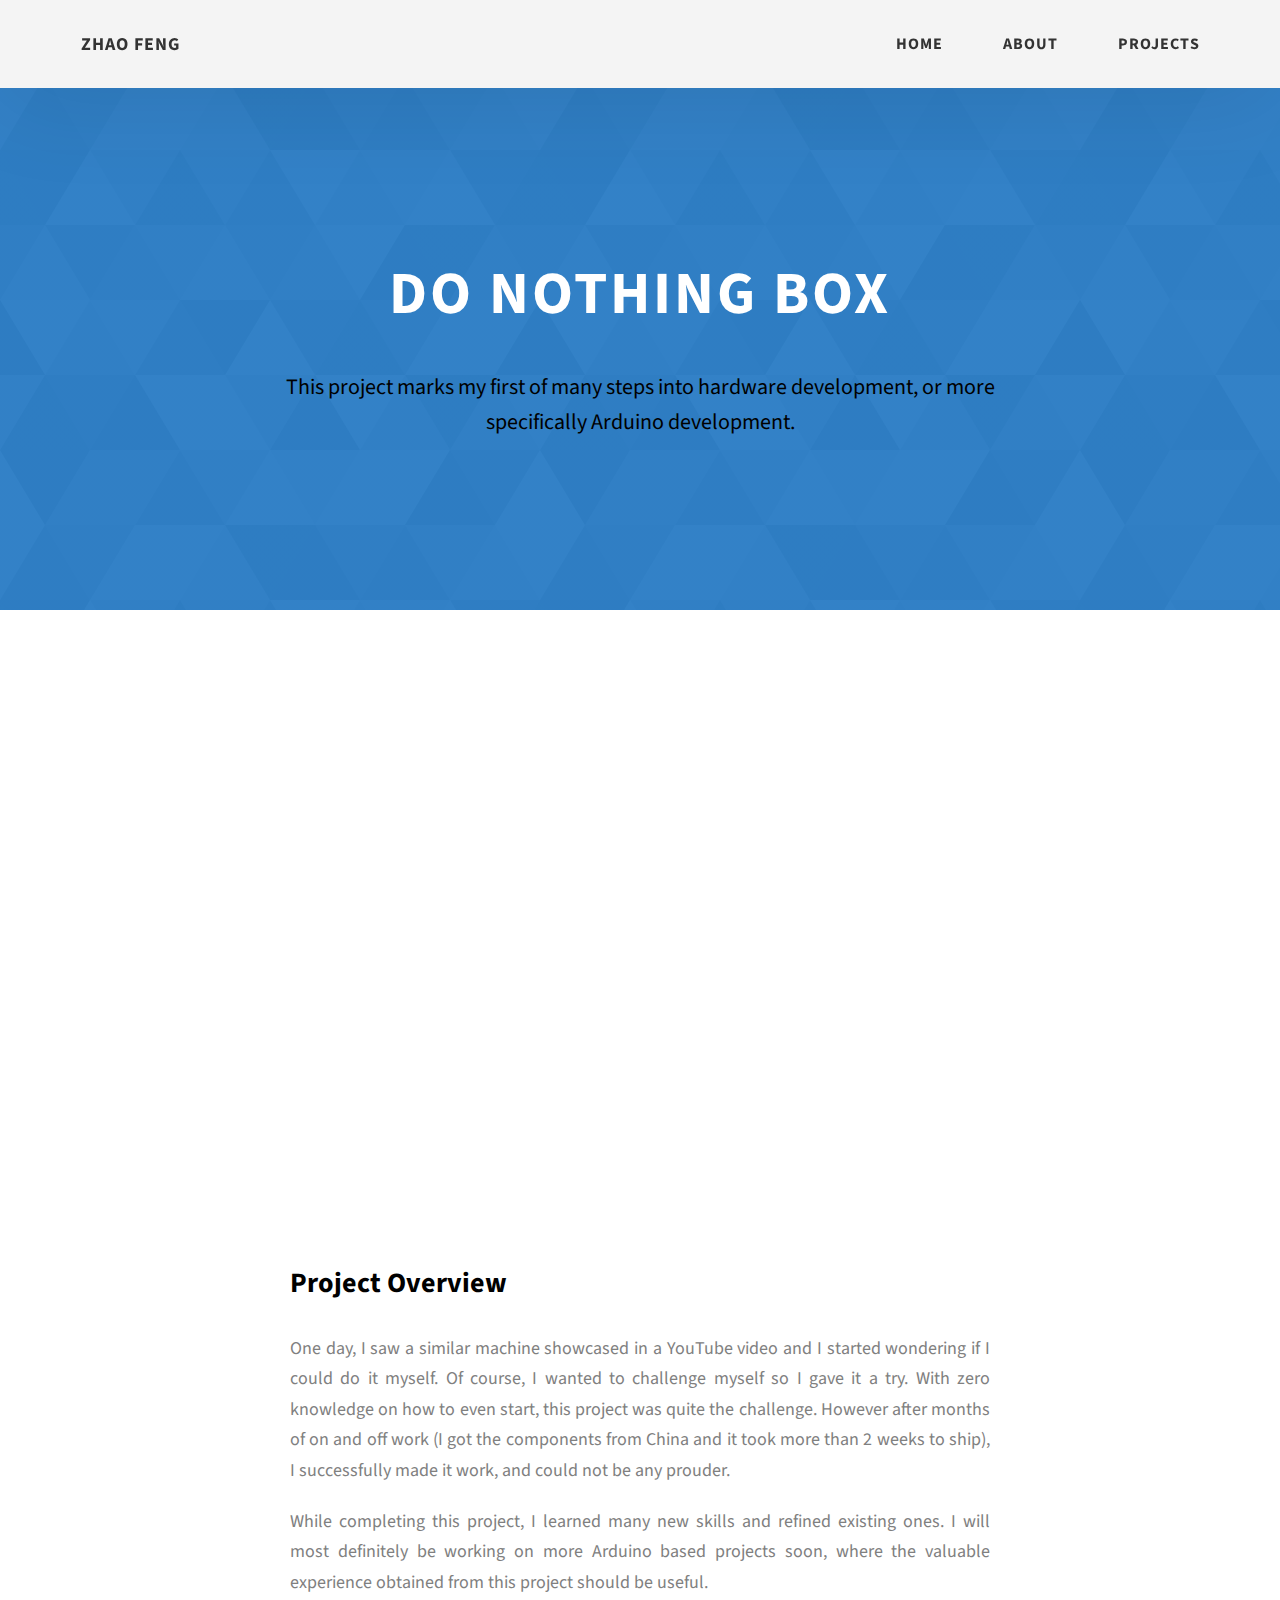
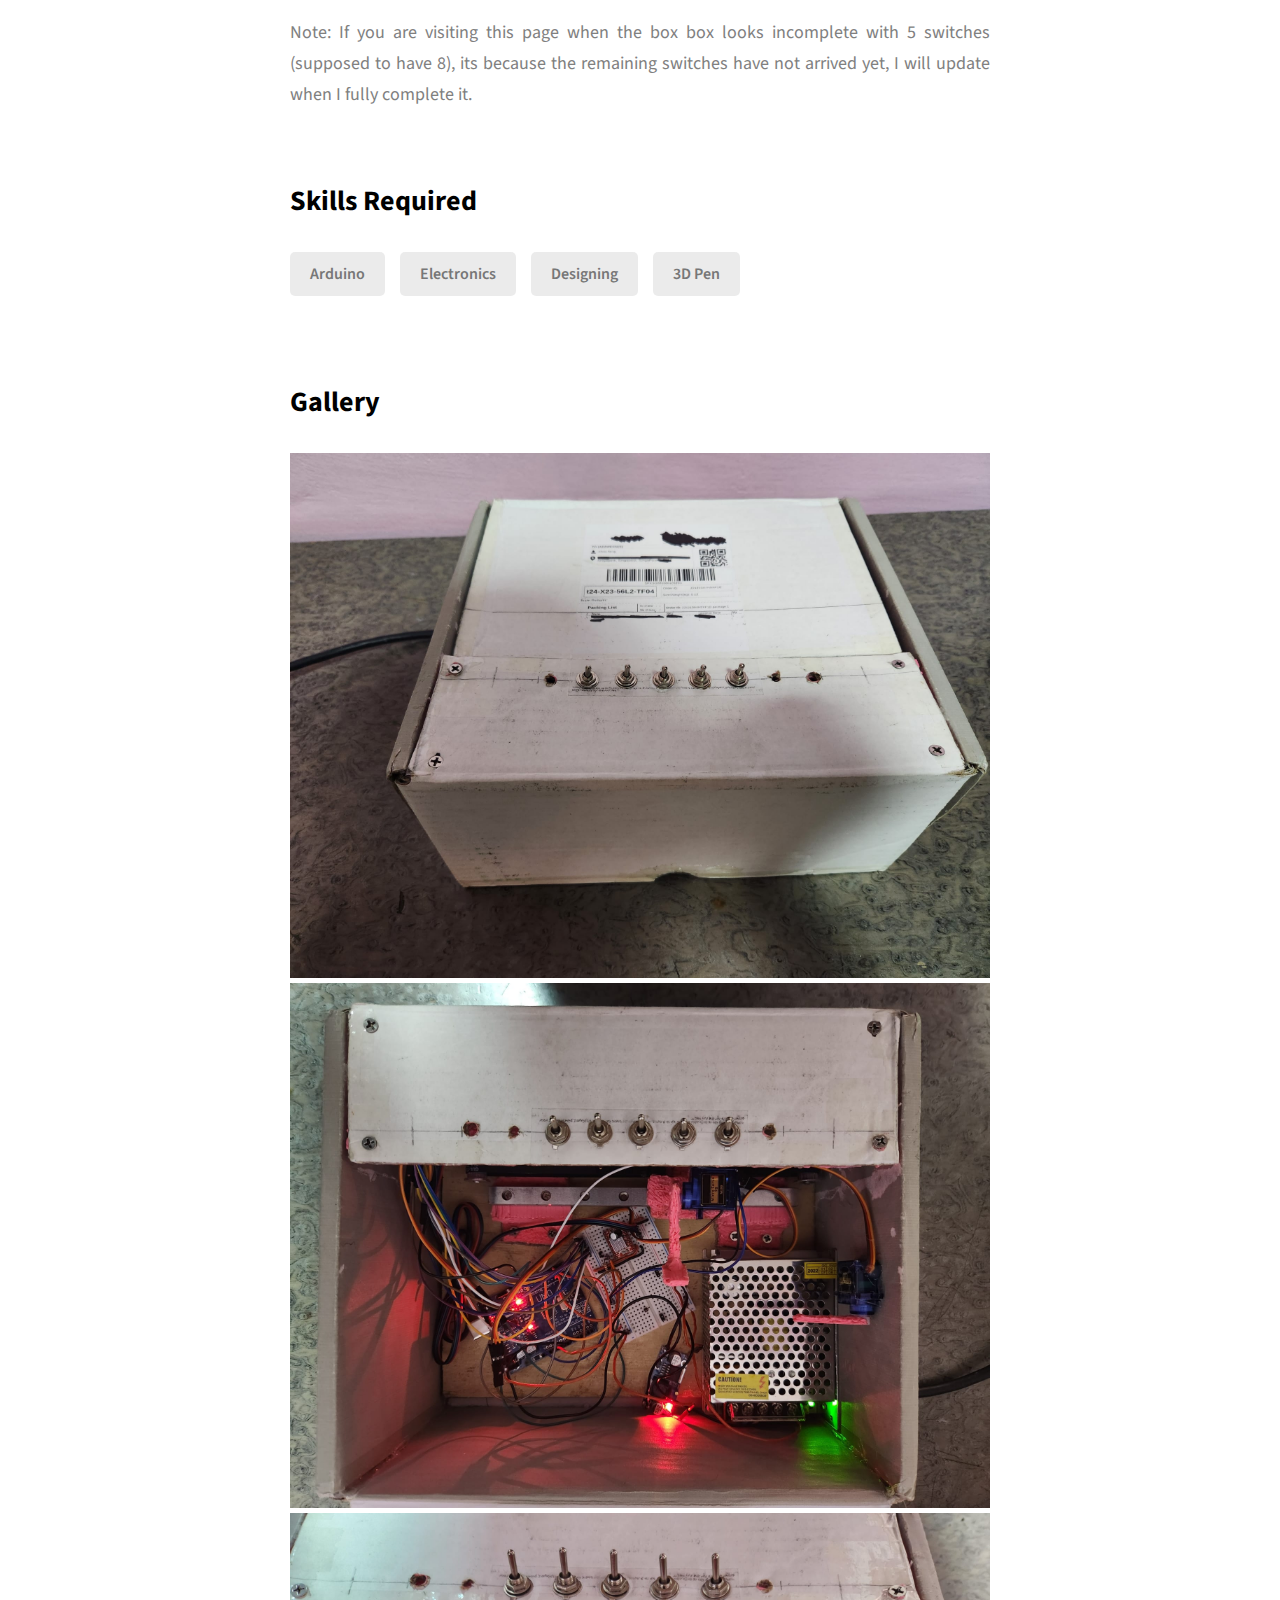
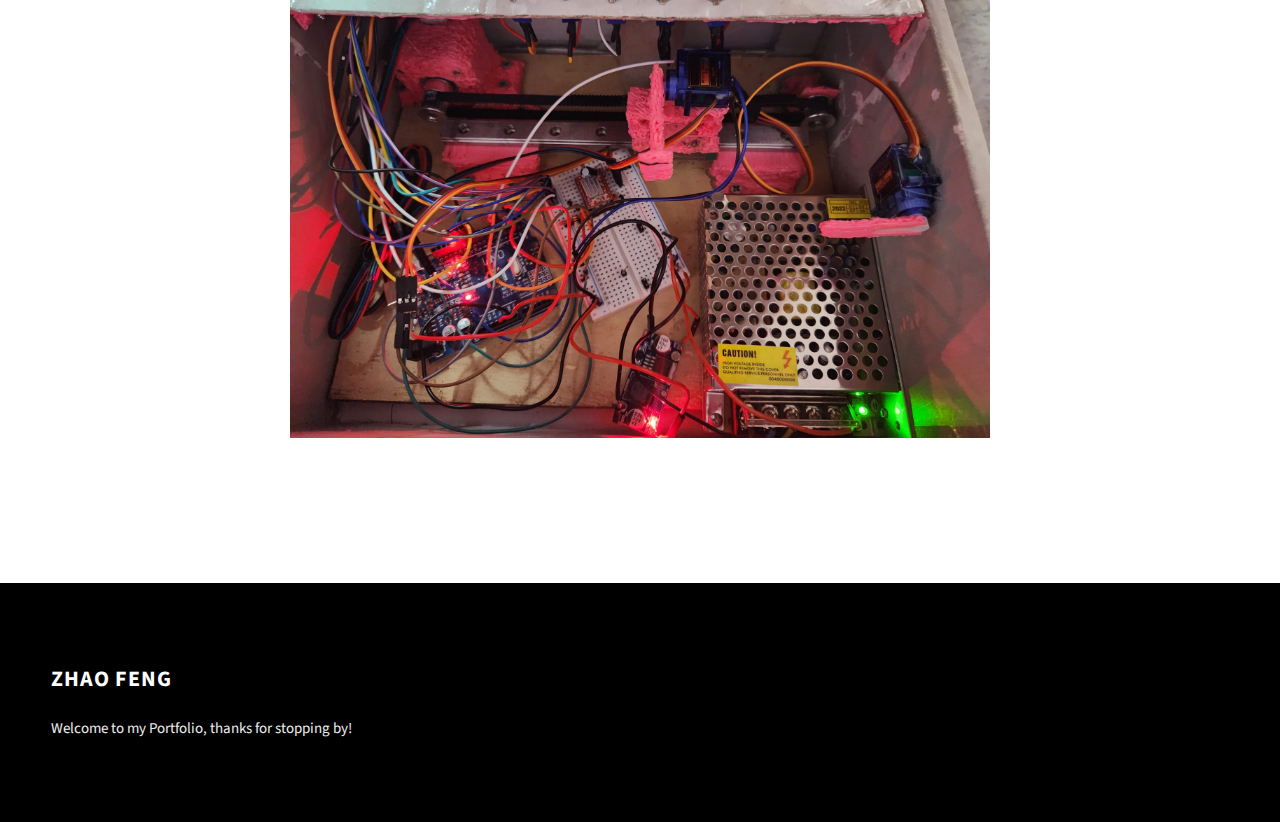
==== commit 2af96d07: "update footer" ====
--- a/project-1.html
+++ b/project-1.html
@@ -120,62 +120,12 @@
     <footer class="main-footer">
       <div class="main-container">
         <div class="main-footer__upper">
-          <div class="main-footer__row main-footer__row-1">
-            <h2 class="heading heading-sm main-footer__heading-sm">
-              <span>Social</span>
-            </h2>
-            <div class="main-footer__social-cont">
-              <a target="_blank" rel="noreferrer" href="#">
-                <img
-                  class="main-footer__icon"
-                  src="./assets/png/linkedin-ico.png"
-                  alt="icon"
-                />
-              </a>
-              <a target="_blank" rel="noreferrer" href="#">
-                <img
-                  class="main-footer__icon"
-                  src="./assets/png/github-ico.png"
-                  alt="icon"
-                />
-              </a>
-              <a target="_blank" rel="noreferrer" href="#">
-                <img
-                  class="main-footer__icon"
-                  src="./assets/png/twitter-ico.png"
-                  alt="icon"
-                />
-              </a>
-              <a target="_blank" rel="noreferrer" href="#">
-                <img
-                  class="main-footer__icon"
-                  src="./assets/png/yt-ico.png"
-                  alt="icon"
-                />
-              </a>
-              <a target="_blank" rel="noreferrer" href="#">
-                <img
-                  class="main-footer__icon main-footer__icon--mr-none"
-                  src="./assets/png/insta-ico.png"
-                  alt="icon"
-                />
-              </a>
-            </div>
-          </div>
           <div class="main-footer__row main-footer__row-2">
-            <h4 class="heading heading-sm text-lt">John Doe</h4>
+            <h4 class="heading heading-sm text-lt">Zhao Feng</h4>
             <p class="main-footer__short-desc">
-              Lorem ipsum dolor sit amet consectetur adipisicing elit facilis
-              tempora explicabo quae quod deserunt
+              Welcome to my Portfolio, thanks for stopping by!
             </p>
           </div>
-        </div>
-
-        <div class="main-footer__lower">
-          &copy; Copyright 2021. Made by
-          <a rel="noreferrer" target="_blank" href="https://rammaheshwari.com"
-            >Ram Maheshwari</a
-          >
         </div>
       </div>
     </footer>
--- a/css/style.css
+++ b/css/style.css
@@ -185,7 +185,7 @@
 
 .home-hero {
   color: black;
-  background-image: url(../../assets/jpeg/art.jpg);
+  background-image: url(../assets/jpeg/art.jpg);
   width: 100vw;
   background-size: cover;
   background-color: white;
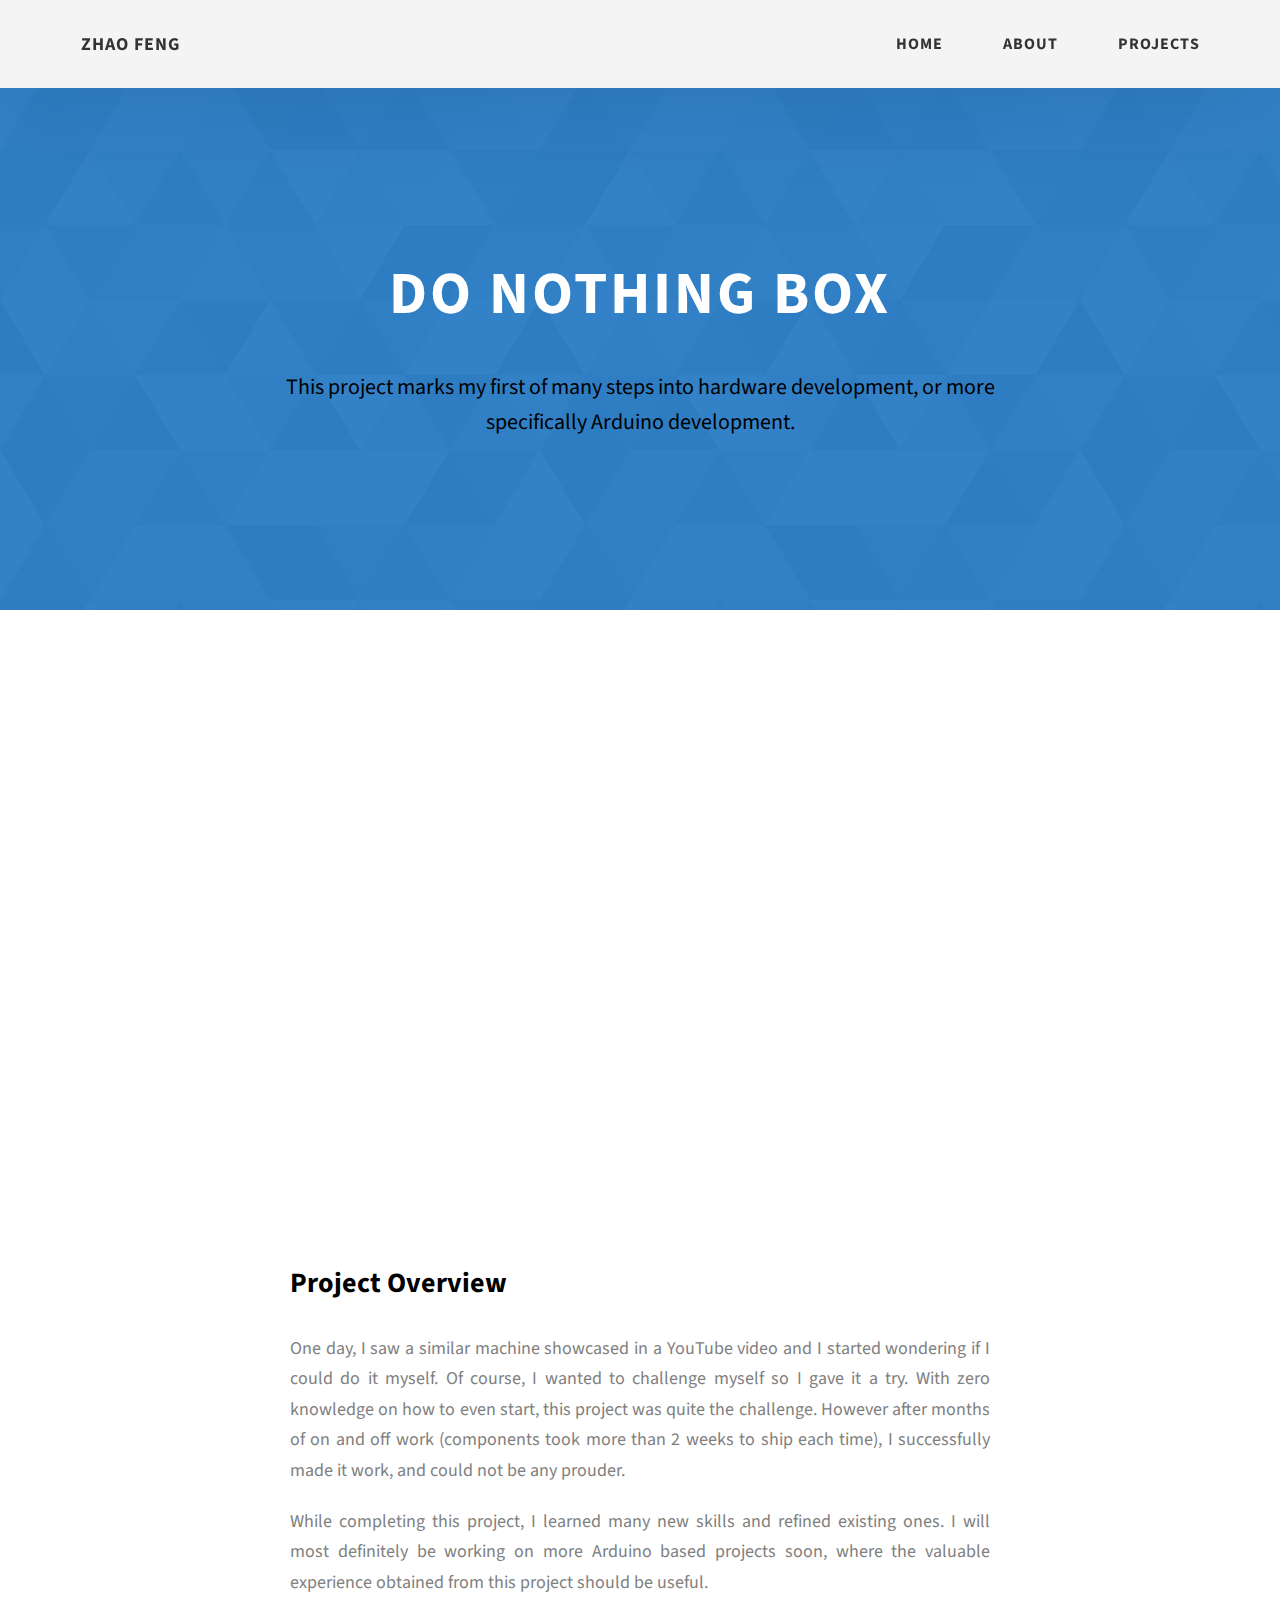
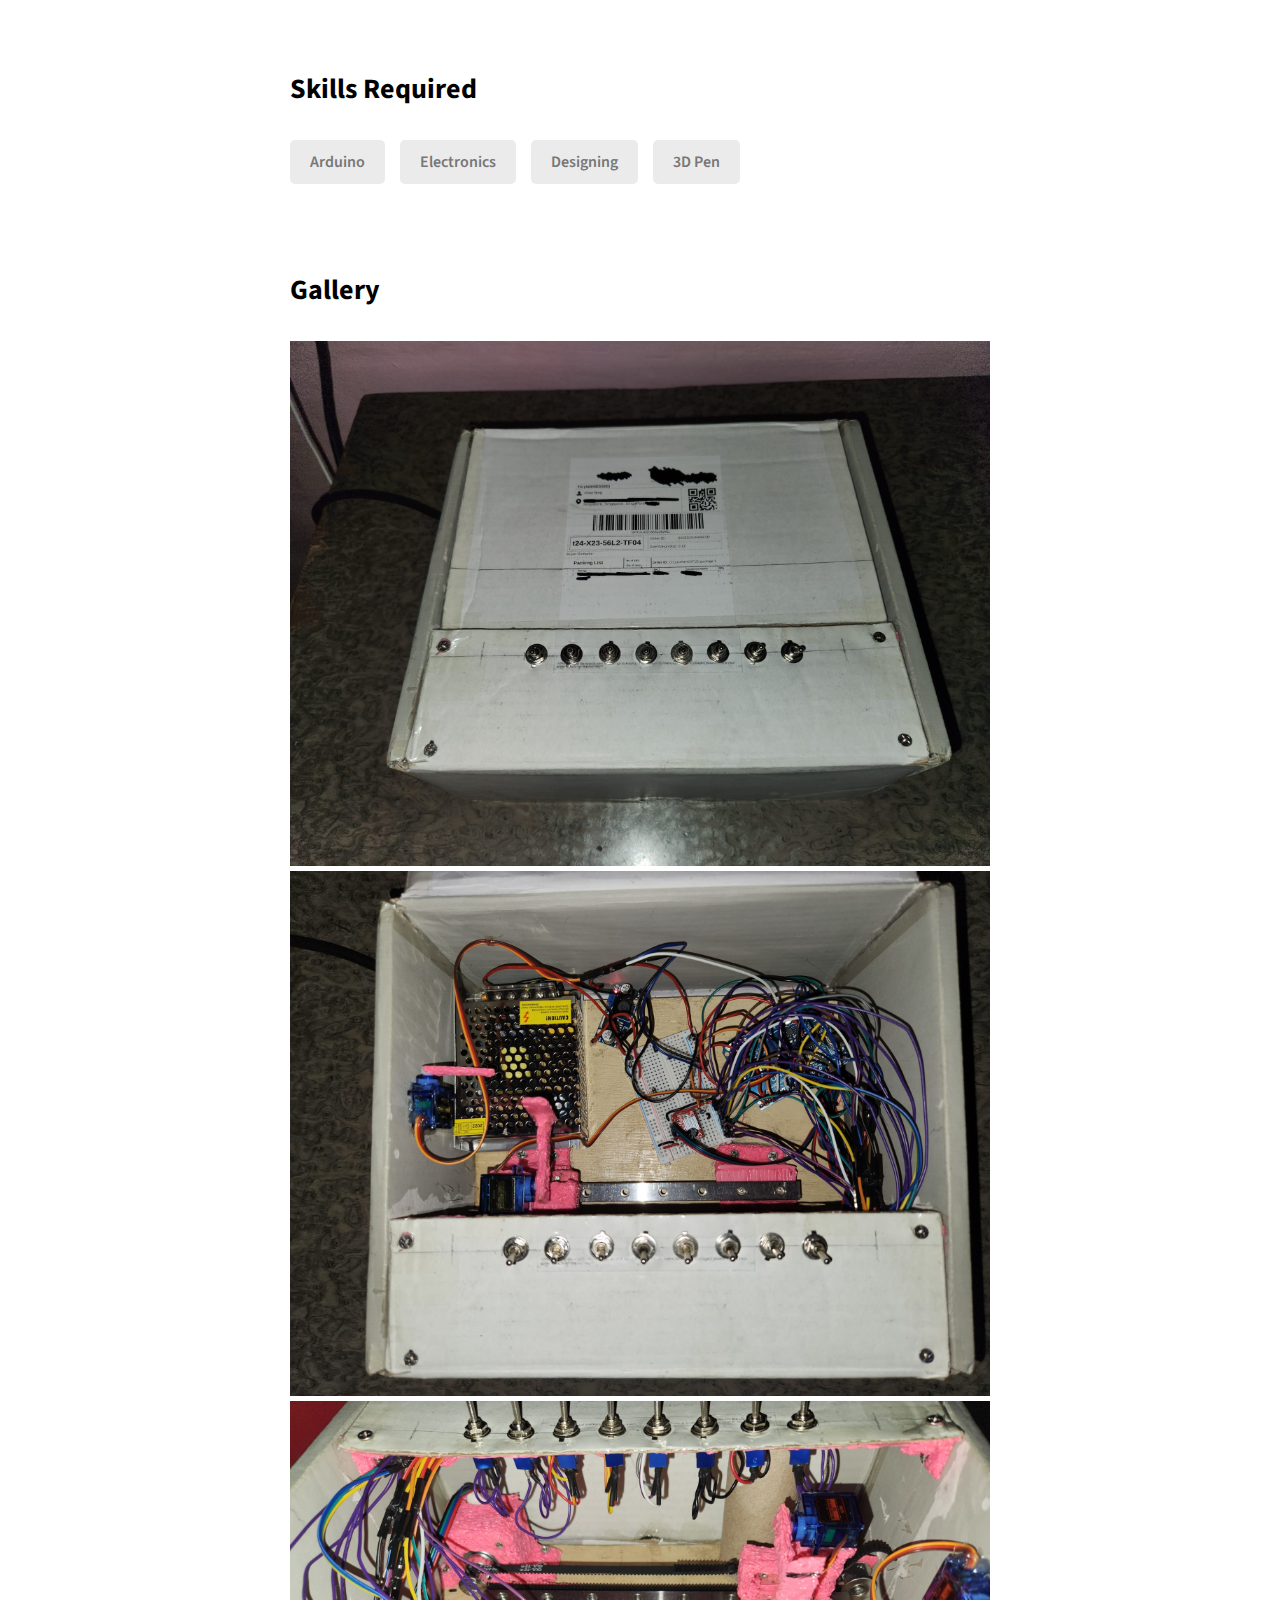
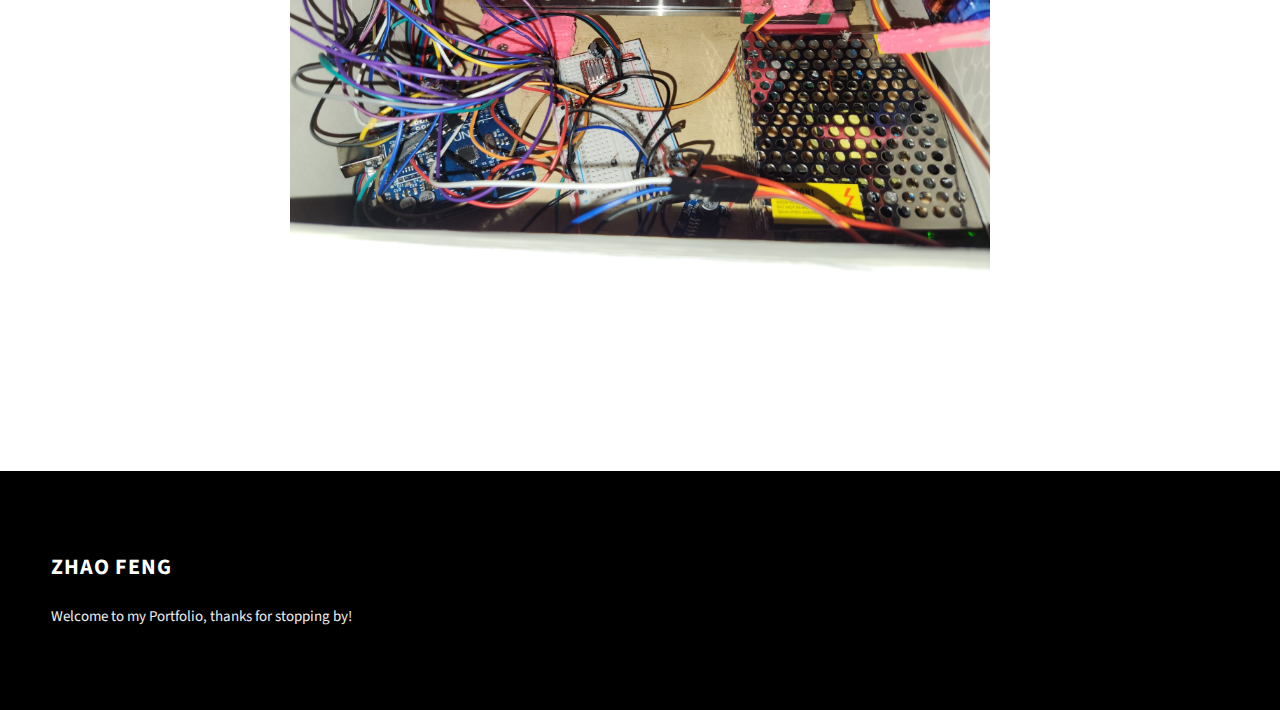
==== commit 5dd67c5d: "add completed version of box" ====
--- a/project-1.html
+++ b/project-1.html
@@ -82,21 +82,18 @@
       <div class="main-container">
         <div class="project-details__content">
           <div class="project-details__showcase-img-cont">
-            <iframe class="project-details__showcase-img" style="aspect-ratio: 16/9" src="https://www.youtube.com/embed/2ILRyafD3cc" title="YouTube video player" frameborder="0" allow="accelerometer; autoplay; clipboard-write; encrypted-media; gyroscope; picture-in-picture; web-share" allowfullscreen></iframe>
+            <iframe class="project-details__showcase-img" style="aspect-ratio: 16/9" src="https://www.youtube.com/embed/MSm7WD2-XUo" title="YouTube video player" frameborder="0" allow="accelerometer; autoplay; clipboard-write; encrypted-media; gyroscope; picture-in-picture; web-share" allowfullscreen></iframe>
           </div>
           <div class="project-details__content-main">
             <div class="project-details__desc">
               <h3 class="project-details__content-title">Project Overview</h3>
               <p class="project-details__desc-para">
                 One day, I saw a similar machine showcased in a YouTube video and I started wondering if I could do it myself. Of course, I wanted to challenge myself so I gave it a try. With zero knowledge on how to even start, 
-                this project was quite the challenge. However after months of on and off work (I got the components from China and it took more than 2 weeks to ship), I successfully made it work, and could not be any prouder. 
+                this project was quite the challenge. However after months of on and off work (components took more than 2 weeks to ship each time), I successfully made it work, and could not be any prouder. 
               </p>
               <p class="project-details__desc-para">
                 While completing this project, I learned many new skills and refined existing ones. I will most definitely be working on more Arduino based projects soon, where the valuable experience obtained from this project should be useful. 
               </p>              
-              <p class="project-details__desc-para">
-                Note: If you are visiting this page when the box box looks incomplete with 5 switches (supposed to have 8), its because the remaining switches have not arrived yet, I will update when I fully complete it. 
-              </p>
             </div>
             <div class="project-details__tools-used">
               <h3 class="project-details__content-title">Skills Required</h3>
@@ -109,9 +106,9 @@
             </div>
             <div class="project-details__showcase-img-cont">
               <h3 class="project-details__content-title">Gallery</h3>
-              <img class="showcaseImg" src="projectImages\doNtgBox\overview.jpeg" alt="">
-              <img class="showcaseImg" src="projectImages\doNtgBox\topdown.jpeg" alt="">
-              <img class="showcaseImg" src="projectImages\doNtgBox\internal1.jpeg" alt="">
+              <img class="showcaseImg" src="projectImages\doNtgBox\overviewNew.jpeg" alt="">
+              <img class="showcaseImg" src="projectImages\doNtgBox\topdownNew.jpeg" alt="">
+              <img class="showcaseImg" src="projectImages\doNtgBox\internal1New.jpeg" alt="">
             </div>
           </div>
         </div>
